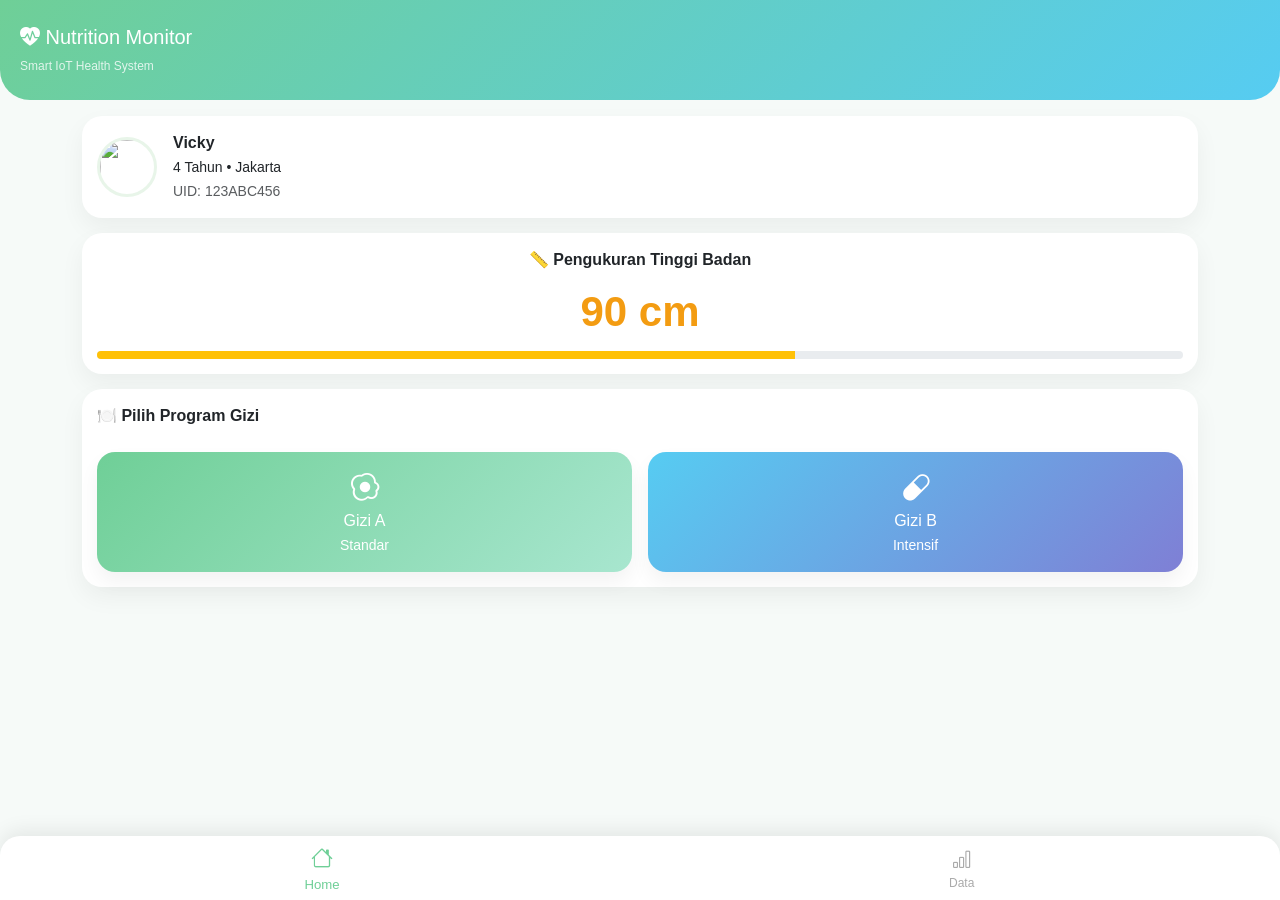
==== index.html @ 14ddc47d "tess" ====
<!DOCTYPE html>
<html lang="id">
<head>
<meta charset="UTF-8">
<meta name="viewport" content="width=device-width, initial-scale=1.0">
<title>Nutrition Monitor Pro</title>

<!-- Bootstrap -->
<link href="https://cdn.jsdelivr.net/npm/bootstrap@5.3.3/dist/css/bootstrap.min.css" rel="stylesheet">

<!-- Icons -->
<link href="https://cdn.jsdelivr.net/npm/bootstrap-icons@1.11.3/font/bootstrap-icons.css" rel="stylesheet">

<!-- CSS -->
<link rel="stylesheet" href="style.css">
</head>

<body>

<!-- HEADER -->
<div class="header">
    <h5><i class="bi bi-heart-pulse-fill"></i> Nutrition Monitor</h5>
    <div class="subtext">Smart IoT Health System</div>
</div>

<div class="container mt-3">

    <!-- PROFILE -->
    <div class="card-pro d-flex align-items-center profile">
        <img src="https://cdn-icons-png.flaticon.com/512/4140/4140048.png">
        <div class="ms-3">
            <b>Vicky</b><br>
            <small>4 Tahun • Jakarta</small><br>
            <small class="text-muted">UID: 123ABC456</small>
        </div>
    </div>

    <!-- HEIGHT -->
  <div class="card-pro height-box">
    
    <b class="mb-2 d-block">📏 Pengukuran Tinggi Badan</b>

    <div class="height-value" id="tinggi">120 cm</div>

    <div class="progress mt-2">
        <div class="progress-bar" id="bar"></div>
    </div>

</div>

    <!-- MENU GIZI -->
    <div class="card-pro">
        <b class="mb-2 d-block">🍽️ Pilih Program Gizi</b>

        <div class="row g-3 mt-1">
            
         <div class="col-6">
    <div class="menu-btn gizi-a" onclick="kirimGizi('A', event)">
        <i class="bi bi-egg-fried fs-3"></i>
        <div>Gizi A</div>
        <small>Standar</small>
    </div>
</div>

<div class="col-6">
    <div class="menu-btn gizi-b" onclick="kirimGizi('B', event)">
        <i class="bi bi-capsule fs-3"></i>
        <div>Gizi B</div>
        <small>Intensif</small>
    </div>
</div>

        </div>
    </div>

</div>

<div class="safe"></div>

<!-- NAV -->
<div class="bottom-nav py-2">
    <div class="d-flex justify-content-around">
        <div class="nav-item active">
            <i class="bi bi-house fs-5"></i><br>Home
        </div>
        <div class="nav-item" onclick="goTodata()">
            <i class="bi bi-bar-chart fs-5"></i><br>Data
        </div>
    </div>
</div>

<!-- JS -->
<script src="script.js"></script>

</body>
</html>
---- style.css ----
body {
    background: #F6FAF8;
    font-family: 'Segoe UI', sans-serif;
}

/* HEADER */
.header {
    background: linear-gradient(135deg, #6FCF97, #56CCF2);
    padding: 25px 20px;
    color: white;
    border-bottom-left-radius: 30px;
    border-bottom-right-radius: 30px;
}

.subtext {
    font-size: 12px;
    opacity: 0.8;
}

/* CARD */
.card-pro {
    background: white;
    border-radius: 20px;
    padding: 15px;
    box-shadow: 0 10px 25px rgba(0,0,0,0.05);
    margin-bottom: 15px;
    transition: all 0.3s ease;
}

.card-pro:hover {
    transform: translateY(-3px);
    box-shadow: 0 15px 30px rgba(0,0,0,0.08);
}

/* PROFILE */
.profile img {
    width: 60px;
    height: 60px;
    border-radius: 50%;
    border: 3px solid #E8F5E9;
    transition: 0.3s;
}

.profile img:hover {
    transform: scale(1.1);
}

/* HEIGHT */
.height-box {
    text-align: center;
}

.height-value {
    font-size: 42px;
    font-weight: bold;
}

/* PROGRESS */
.progress {
    height: 8px;
    border-radius: 10px;
}

/* NAVBAR */
.bottom-nav {
    position: fixed;
    bottom: 0;
    width: 100%;
    background: white;
    border-radius: 20px 20px 0 0;
    box-shadow: 0 -5px 20px rgba(0,0,0,0.08);
}

.nav-item {
    text-align: center;
    font-size: 12px;
    color: #aaa;
    cursor: pointer;
    transition: 0.2s;
}

.nav-item:hover {
    color: #6FCF97;
    transform: scale(1.1);
}

.nav-item.active {
    color: #6FCF97;
    transform: scale(1.1);
}

/* SAFE AREA */
.safe {
    height: 80px;
}

/* MENU BUTTON */
.menu-btn {
    background: white;
    border-radius: 18px;
    padding: 15px;
    text-align: center;
    box-shadow: 0 10px 20px rgba(0,0,0,0.05);
    transition: 0.3s;
    cursor: pointer;
}

.menu-btn:hover {
    transform: translateY(-5px);
    box-shadow: 0 15px 25px rgba(0,0,0,0.08);
}

.menu-btn.active {
    background: linear-gradient(135deg, #00C853, #69F0AE) !important;
    color: white;
    transform: scale(0.95);
    box-shadow: 0 5px 20px rgba(0,200,83,0.4);
}

/* WARNA */
.gizi-a {
    background: linear-gradient(135deg, #6FCF97, #A8E6CF);
    color: white;
}

.gizi-b {
    background: linear-gradient(135deg, #56CCF2, #7F7FD5);
    color: white;
}

/* BUTTON */
.btn-success {
    background: linear-gradient(135deg, #27AE60, #6FCF97);
    border: none;
    border-radius: 12px;
    transition: 0.3s;
}

.btn-success:hover {
    transform: translateY(-2px);
    box-shadow: 0 6px 15px rgba(0,0,0,0.15);
}
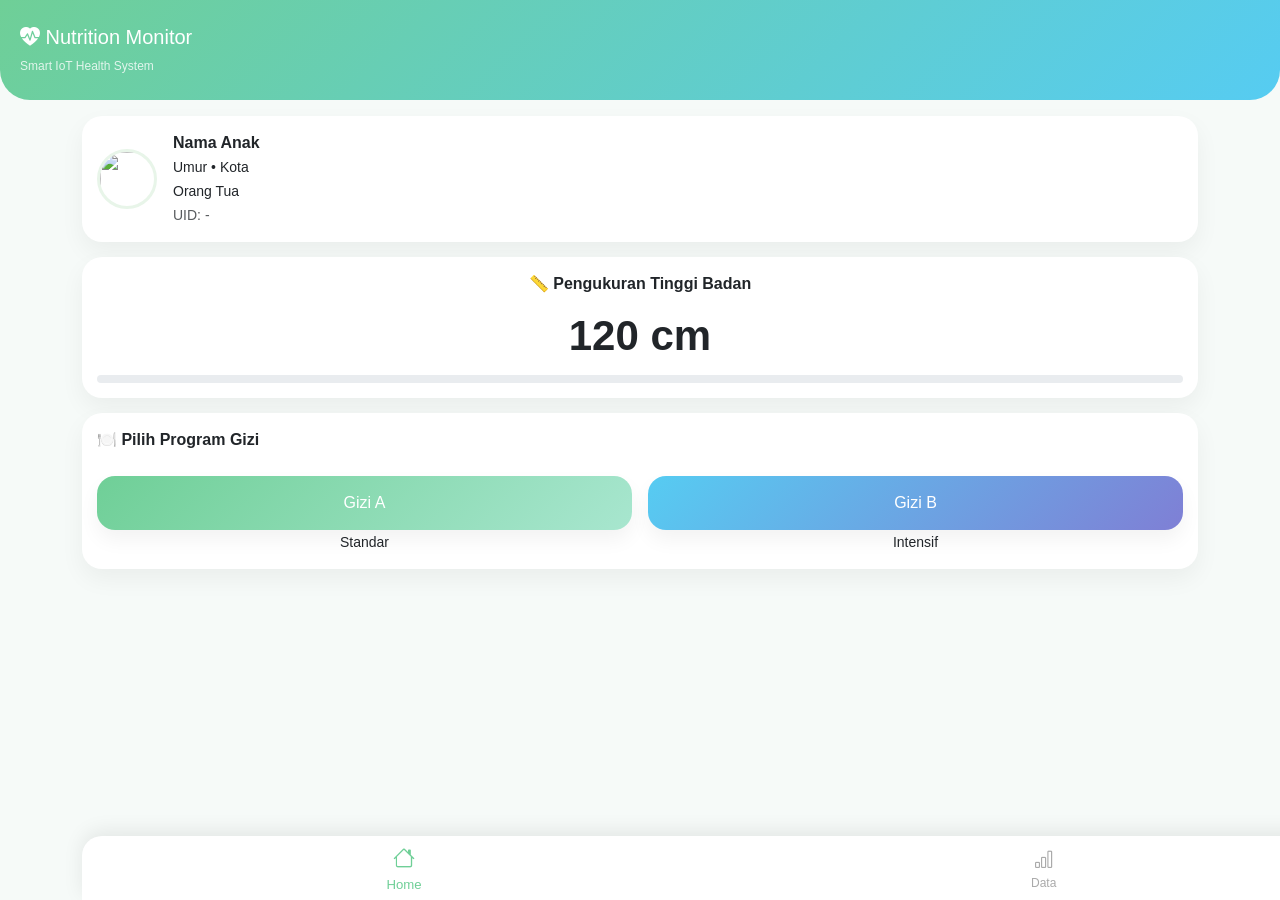
==== commit 4daa3671: "send data" ====
--- a/index.html
+++ b/index.html
@@ -25,15 +25,16 @@
 
 <div class="container mt-3">
 
-    <!-- PROFILE -->
-    <div class="card-pro d-flex align-items-center profile">
-        <img src="https://cdn-icons-png.flaticon.com/512/4140/4140048.png">
-        <div class="ms-3">
-            <b>Vicky</b><br>
-            <small>4 Tahun • Jakarta</small><br>
-            <small class="text-muted">UID: 123ABC456</small>
-        </div>
+ <!-- PROFILE -->
+<div class="card-pro d-flex align-items-center profile">
+    <img src="https://cdn-icons-png.flaticon.com/512/4140/4140048.png">
+    <div class="ms-3">
+        <b>Nama Anak</b><br>
+        <small>Umur • Kota</small><br>
+        <small class="ortu">Orang Tua</small><br>
+        <small class="text-muted">UID: -</small>
     </div>
+</div>
 
     <!-- HEIGHT -->
   <div class="card-pro height-box">
@@ -49,30 +50,27 @@
 </div>
 
     <!-- MENU GIZI -->
-    <div class="card-pro">
-        <b class="mb-2 d-block">🍽️ Pilih Program Gizi</b>
+ <!-- MENU GIZI -->
+<div class="card-pro">
+    <b class="mb-2 d-block">🍽️ Pilih Program Gizi</b>
 
-        <div class="row g-3 mt-1">
-            
-         <div class="col-6">
-    <div class="menu-btn gizi-a" onclick="kirimGizi('A', event)">
-        <i class="bi bi-egg-fried fs-3"></i>
-        <div>Gizi A</div>
-        <small>Standar</small>
+    <div class="row g-3 mt-1">
+
+        <div class="col-6 text-center">
+            <div class="menu-btn gizi-a" onclick="kirimGizi('A', event)">
+                Gizi A
+            </div>
+            <small>Standar</small>
+        </div>
+
+        <div class="col-6 text-center">
+            <div class="menu-btn gizi-b" onclick="kirimGizi('B', event)">
+                Gizi B
+            </div>
+            <small>Intensif</small>
+        </div>
+
     </div>
-</div>
-
-<div class="col-6">
-    <div class="menu-btn gizi-b" onclick="kirimGizi('B', event)">
-        <i class="bi bi-capsule fs-3"></i>
-        <div>Gizi B</div>
-        <small>Intensif</small>
-    </div>
-</div>
-
-        </div>
-    </div>
-
 </div>
 
 <div class="safe"></div>
@@ -89,6 +87,7 @@
     </div>
 </div>
 
+<script src="https://cdn.jsdelivr.net/npm/@supabase/supabase-js@2"></script>
 <!-- JS -->
 <script src="script.js"></script>
 
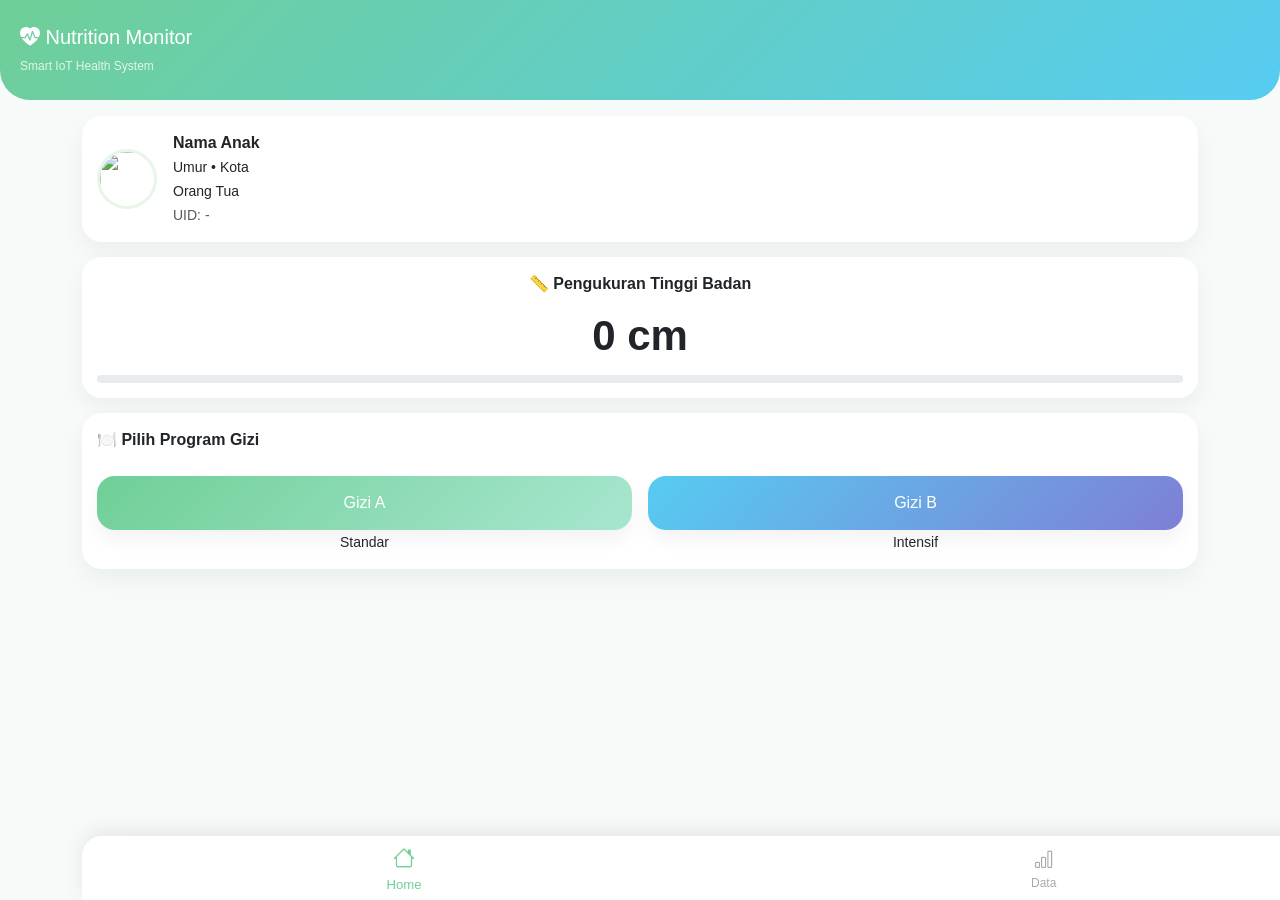
==== commit 5279f1fc: "fix" ====
--- a/index.html
+++ b/index.html
@@ -41,7 +41,7 @@
     
     <b class="mb-2 d-block">📏 Pengukuran Tinggi Badan</b>
 
-    <div class="height-value" id="tinggi">120 cm</div>
+    <div class="height-value" id="tinggi">0 cm</div>
 
     <div class="progress mt-2">
         <div class="progress-bar" id="bar"></div>
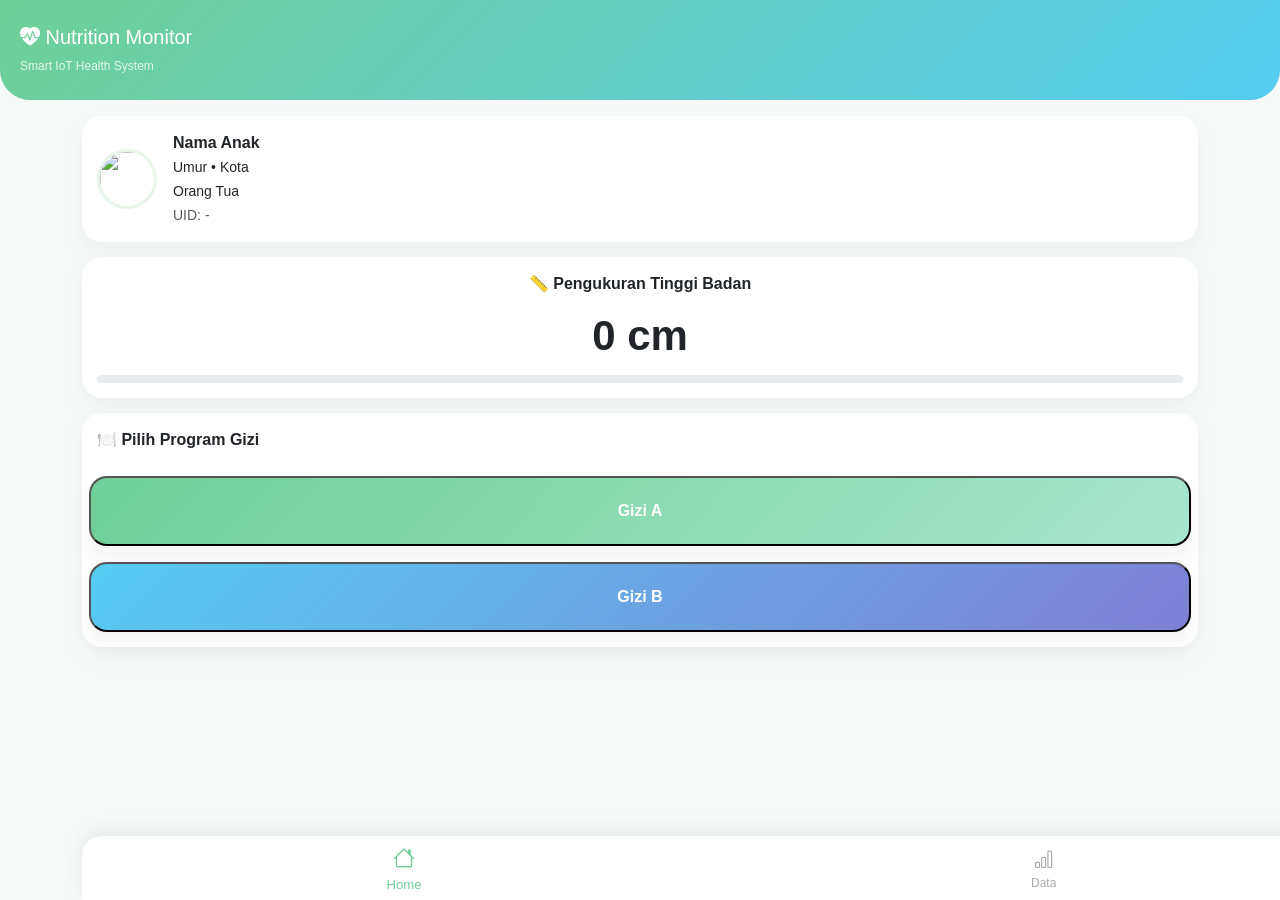
==== commit f4cff3d0: "update" ====
--- a/index.html
+++ b/index.html
@@ -56,19 +56,25 @@
 
     <div class="row g-3 mt-1">
 
-        <div class="col-6 text-center">
-            <div class="menu-btn gizi-a" onclick="kirimGizi('A', event)">
-                Gizi A
-            </div>
-            <small>Standar</small>
-        </div>
+   <button class="menu-btn gizi-a"
+  onmousedown="tekanA(this)" 
+  onmouseup="lepasA(this)" 
+  onmouseleave="lepasA(this)"
+  ontouchstart="tekanA(this)" 
+  ontouchend="lepasA(this)"
+  ontouchcancel="lepasA(this)">
+  Gizi A
+</button>
 
-        <div class="col-6 text-center">
-            <div class="menu-btn gizi-b" onclick="kirimGizi('B', event)">
-                Gizi B
-            </div>
-            <small>Intensif</small>
-        </div>
+<button class="menu-btn gizi-b"
+  onmousedown="tekanB(this)" 
+  onmouseup="lepasB(this)" 
+  onmouseleave="lepasB(this)"
+  ontouchstart="tekanB(this)" 
+  ontouchend="lepasB(this)"
+  ontouchcancel="lepasB(this)">
+  Gizi B
+</button>
 
     </div>
 </div>
@@ -91,5 +97,19 @@
 <!-- JS -->
 <script src="script.js"></script>
 
+<script>
+document.addEventListener("mouseup", () => {
+    if(typeof kirimKeServer === "function"){
+        kirimKeServer(0,0);
+    }
+});
+
+document.addEventListener("touchend", () => {
+    if(typeof kirimKeServer === "function"){
+        kirimKeServer(0,0);
+    }
+});
+</script>
+
 </body>
 </html>
--- a/style.css
+++ b/style.css
@@ -31,6 +31,16 @@
     transform: translateY(-3px);
     box-shadow: 0 15px 30px rgba(0,0,0,0.08);
 }
+/* WRAPPER MENU */
+.card-pro .row {
+    display: flex;
+}
+
+/* KOLOM TOMBOL */
+.card-pro .col-6 {
+    display: flex;
+    align-items: stretch;}
+
 
 /* PROFILE */
 .profile img {
@@ -96,14 +106,21 @@
 
 /* MENU BUTTON */
 .menu-btn {
+    width: 100%;
     background: white;
     border-radius: 18px;
     padding: 15px;
     text-align: center;
     box-shadow: 0 10px 20px rgba(0,0,0,0.05);
-    transition: 0.3s;
+    transition: all 0.15s ease;
     cursor: pointer;
+    min-height: 70px;
+    display: flex;
+    align-items: center;
+    justify-content: center;
+    font-weight: bold;
 }
+
 
 .menu-btn:hover {
     transform: translateY(-5px);
@@ -111,10 +128,23 @@
 }
 
 .menu-btn.active {
-    background: linear-gradient(135deg, #00C853, #69F0AE) !important;
+    background: linear-gradient(135deg, #00C853, #00E676) !important;
     color: white;
     transform: scale(0.95);
-    box-shadow: 0 5px 20px rgba(0,200,83,0.4);
+    box-shadow: 0 0 15px rgba(0,200,83,0.6);
+    transform: scale(0.0.95);
+    box-shadow: 0 0 20px rgba(0,200,83,0.7);
+}
+
+/* efek klik cepat */
+.menu-btn.clicked {
+    animation: clickAnim 0.2s;
+}
+
+@keyframes clickAnim {
+    0% { transform: scale(1); }
+    50% { transform: scale(0.9); }
+    100% { transform: scale(1); }
 }
 
 /* WARNA */
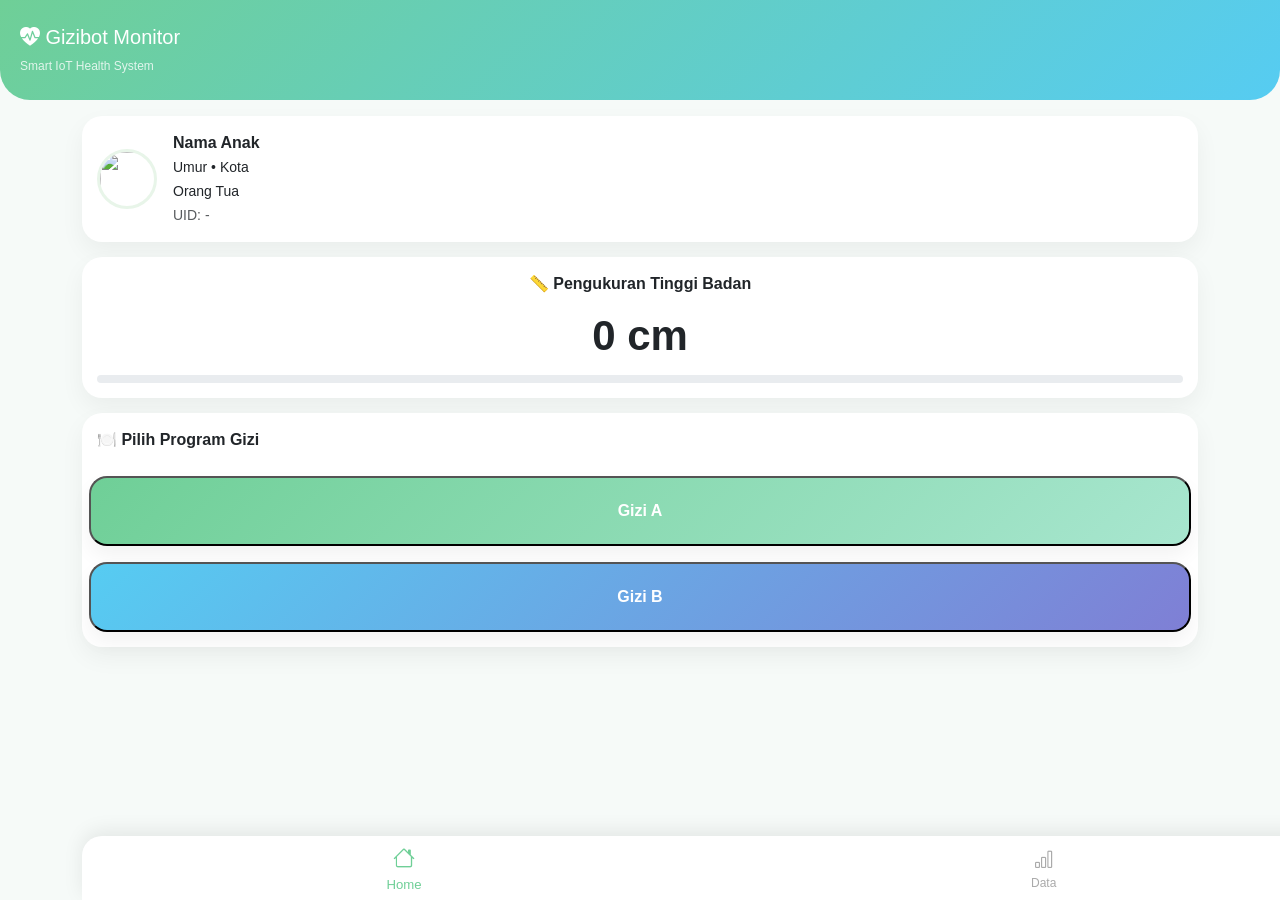
==== commit 7c64da4f: "ganti nama" ====
--- a/index.html
+++ b/index.html
@@ -3,7 +3,7 @@
 <head>
 <meta charset="UTF-8">
 <meta name="viewport" content="width=device-width, initial-scale=1.0">
-<title>Nutrition Monitor Pro</title>
+<title>Gizibot Monitor Pro</title>
 
 <!-- Bootstrap -->
 <link href="https://cdn.jsdelivr.net/npm/bootstrap@5.3.3/dist/css/bootstrap.min.css" rel="stylesheet">
@@ -19,7 +19,7 @@
 
 <!-- HEADER -->
 <div class="header">
-    <h5><i class="bi bi-heart-pulse-fill"></i> Nutrition Monitor</h5>
+    <h5><i class="bi bi-heart-pulse-fill"></i> Gizibot Monitor</h5>
     <div class="subtext">Smart IoT Health System</div>
 </div>
 
@@ -57,22 +57,18 @@
     <div class="row g-3 mt-1">
 
    <button class="menu-btn gizi-a"
-  onmousedown="tekanA(this)" 
-  onmouseup="lepasA(this)" 
-  onmouseleave="lepasA(this)"
-  ontouchstart="tekanA(this)" 
-  ontouchend="lepasA(this)"
-  ontouchcancel="lepasA(this)">
+    onmousedown="tekanA(this)" 
+    onmouseup="lepasA(this)"
+    ontouchstart="tekanA(this)" 
+    ontouchend="lepasA(this)">
   Gizi A
 </button>
 
 <button class="menu-btn gizi-b"
-  onmousedown="tekanB(this)" 
-  onmouseup="lepasB(this)" 
-  onmouseleave="lepasB(this)"
-  ontouchstart="tekanB(this)" 
-  ontouchend="lepasB(this)"
-  ontouchcancel="lepasB(this)">
+    onmousedown="tekanB(this)" 
+    onmouseup="lepasB(this)"
+    ontouchstart="tekanB(this)" 
+    ontouchend="lepasB(this)">
   Gizi B
 </button>
 
